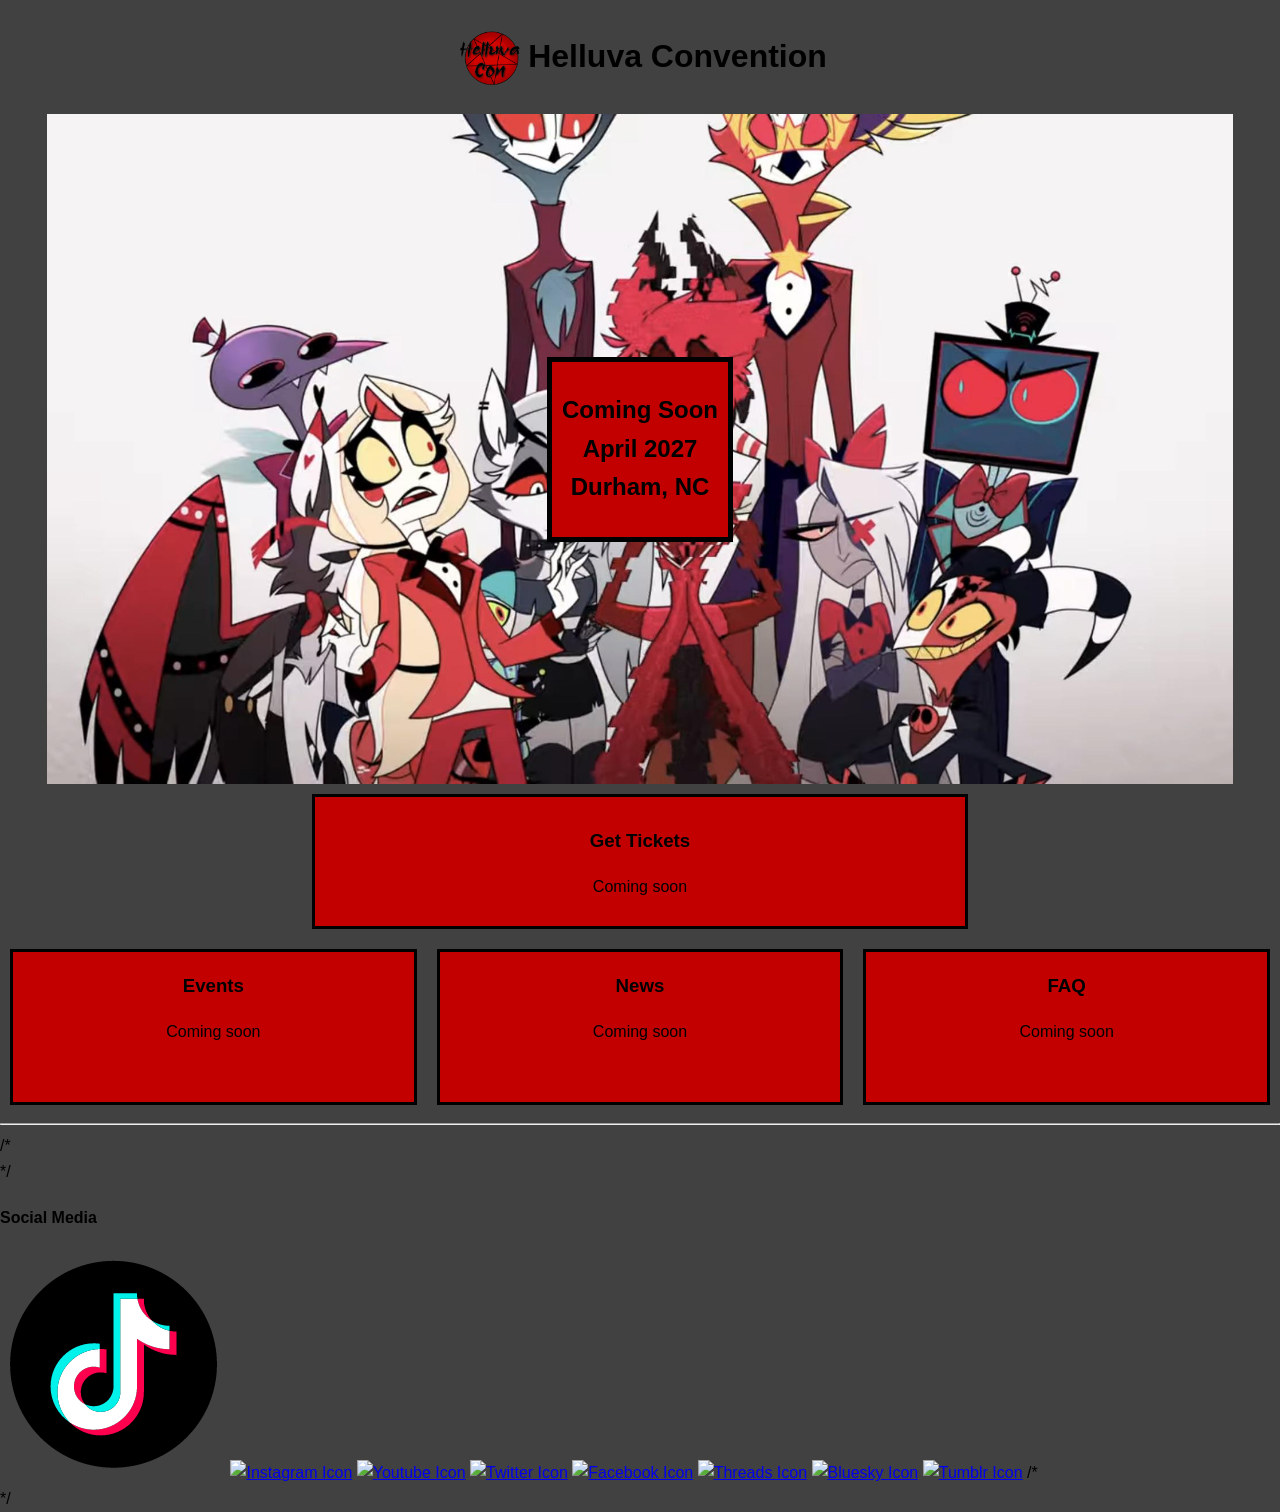
==== index.html @ fe30e1ab "Update index.html" ====
<!DOCTYPE html>
<html>
<link rel="stylesheet" href="home.css">

<head>

<header>
<img src="Graphics/Images/HelluvaConLogo_Transparent.png" alt="HelluvaCon Logo" width="75" height="75">
<h1>Helluva Convention</h1>
</header>

</head>

<body>

<div class="banner">

  <div>
    <h2>Coming Soon<br>
    April 2027<br>
    Durham, NC</h2>
  </div>
  
</div>

<div class="single">

  <div>
    <h3>Get Tickets</h3>
    <p>Coming soon</p>
  </div>
  
</div>

<div class="triple">

  <div>
    <h3>Events</h3>
    <p>Coming soon</p>
  </div>

  <div>
    <h3>News</h3>
    <p>Coming soon</p>
  </div>
  
  <div>
    <h3>FAQ</h3>
    <p>Coming soon</p>
  </div>
  
</div>

<hr>

</body>

<foot>

/*<div class="footer">

  <div>*/
    <h4>Social Media</h4>
    <a href="https://www.tiktok.com/@helluva_convention"><img src="Graphics/Social_icons/tiktok_icon.png" alt="TikTok Icon" style="width:5;height:5"></a>
    <a href="https://www.instagram.com/helluva_convention"><img src="Graphics/Social_icons/Instagram_icon.png" alt="Instagram Icon" style="width:50;height:50"></a>
    <a href="https://www.youtube.com/@HelluvaCon"><img src="Graphics/Social_icons/Youtube_icon.png" alt="Youtube Icon" style="width:50;height:50"></a>
    <a href="https://x.com/HelluvaCon"><img src="Graphics/Social_icons/Twitter_icon.png" alt="Twitter Icon" style="width:50;height:50"></a>
    <a href="https://www.facebook.com/HelluvaCon/"><img src="Graphics/Social_icons/Facebook_icon.png" alt="Facebook Icon" style="width:50;height:50"></a>
    <a href="https://www.threads.com/@helluva_convention"><img src="Graphics/Social_icons/Threads_icon.png" alt="Threads Icon" style="width:50;height:50"></a>
    <a href="https://bsky.app/profile/helluvacon.bsky.social"><img src="Graphics/Social_icons/Bluesky_icon.png" alt="Bluesky Icon" style="width:50;height:50"></a>
    <a href="https://helluvacon.tumblr.com"><img src="Graphics/Social_icons/Tumblr_icon.png" alt="Tumblr Icon" style="width:50;height:50"></a>
  /*</div>

</div>*/

</foot>

</html>
---- home.css ----
/* --- Global Styles --- */
body {
    font-family: sans-serif;
    background-color: #414141;
    line-height: 1.6;
    margin: 0;
    padding: 0;
}

header {
  display: flex;
  flex-direction: row;
  background-color: #414141;
  text-align: center;
  justify-content: center;
  align-items: center;
  padding: 10px;
}

div.banner {
  display: flex;
  text-align: center;
  justify-content: center;
  align-items: center;
  height: 1250px;
  background-image: url("Graphics/Images/hella_crossover.jpeg");
  background-repeat: no-repeat;
  background-position: center;
  background-size: contain;
  padding: 10px;
}

div.banner > div {
  background-color: #c30000;
  padding: 10px;
  border: 5px solid black;
}

div.single {
  display: flex;
  text-align: center;
  justify-content: center;
  align-items: center;
  padding: 10px;
}

div.single > div {
  background-color: #c30000;
  padding: 10px;
  border: 3px solid black;
  width: 50%;
}

div.triple {
  display: flex;
  /* Show the flex items horizontally */
  flex-direction: row;
}

div.triple > div {
  margin: 10px;
  background-color: #c30000;
  width: 33%;
  height: 150px;
  text-align: center;
  border: 3px solid black;
}
  
@media screen and (max-width:2400px) {
  div.banner {
    height: 1200px;
  }
  
@media screen and (max-width:2300px) {
  div.banner {
    height: 1150px;
  }

@media screen and (max-width:2200px) {
  div.banner {
    height: 1100px;
  }
  
@media screen and (max-width:2100px) {
  div.banner {
    height: 1050px;
  }
  
@media screen and (max-width:2000px) {
  div.banner {
    height: 1000px;
  }
  
@media screen and (max-width:1900px) {
  div.banner {
    height: 950px;
  }
  
@media screen and (max-width:1800px) {
  div.banner {
    height: 900px;
  }

@media screen and (max-width:1700px) {
  div.banner {
    height: 850px;
  }

@media screen and (max-width:1600px) {
  div.banner {
    height: 800px;
  }

@media screen and (max-width:1500px) {
  div.banner {
    height: 750px;
  }

@media screen and (max-width:1400px) {
  div.banner {
    height: 700px;
  }

@media screen and (max-width:1300px) {
  div.banner {
    height: 650px;
  }

@media screen and (max-width:1200px) {
  div.banner {
    height: 600px;
  }

@media screen and (max-width:1100px) {
  div.banner {
    height: 550px;
  }

@media screen and (max-width:1000px) {
  div.banner {
    height: 500px;
  }

@media screen and (max-width:900px) {
  div.banner {
    height: 450px;
  }

@media screen and (max-width:800px) {
  div.banner {
    height: 400px;
  }
  
@media screen and (max-width:700px) {
  div.banner {
    height: 350px;
  }

/* Use media query and show the flex items vertically if screen width is less than 600px */
@media screen and (max-width:600px) {
  div.banner {
    height: 300px;
  }
  div.triple {
    flex-direction: column;
  }
  div.triple > div {
    margin: 10px;
    background-color: #c30000;
    width: 96%;
    text-align: center;
  }
  
}

div.footer {
  display: flex;
  text-align: center;
  align-items: center;
  justify-content: center;
  margin: 10px;
  padding: 10px;
}

div.footer > div {
  margin: 10px;
}
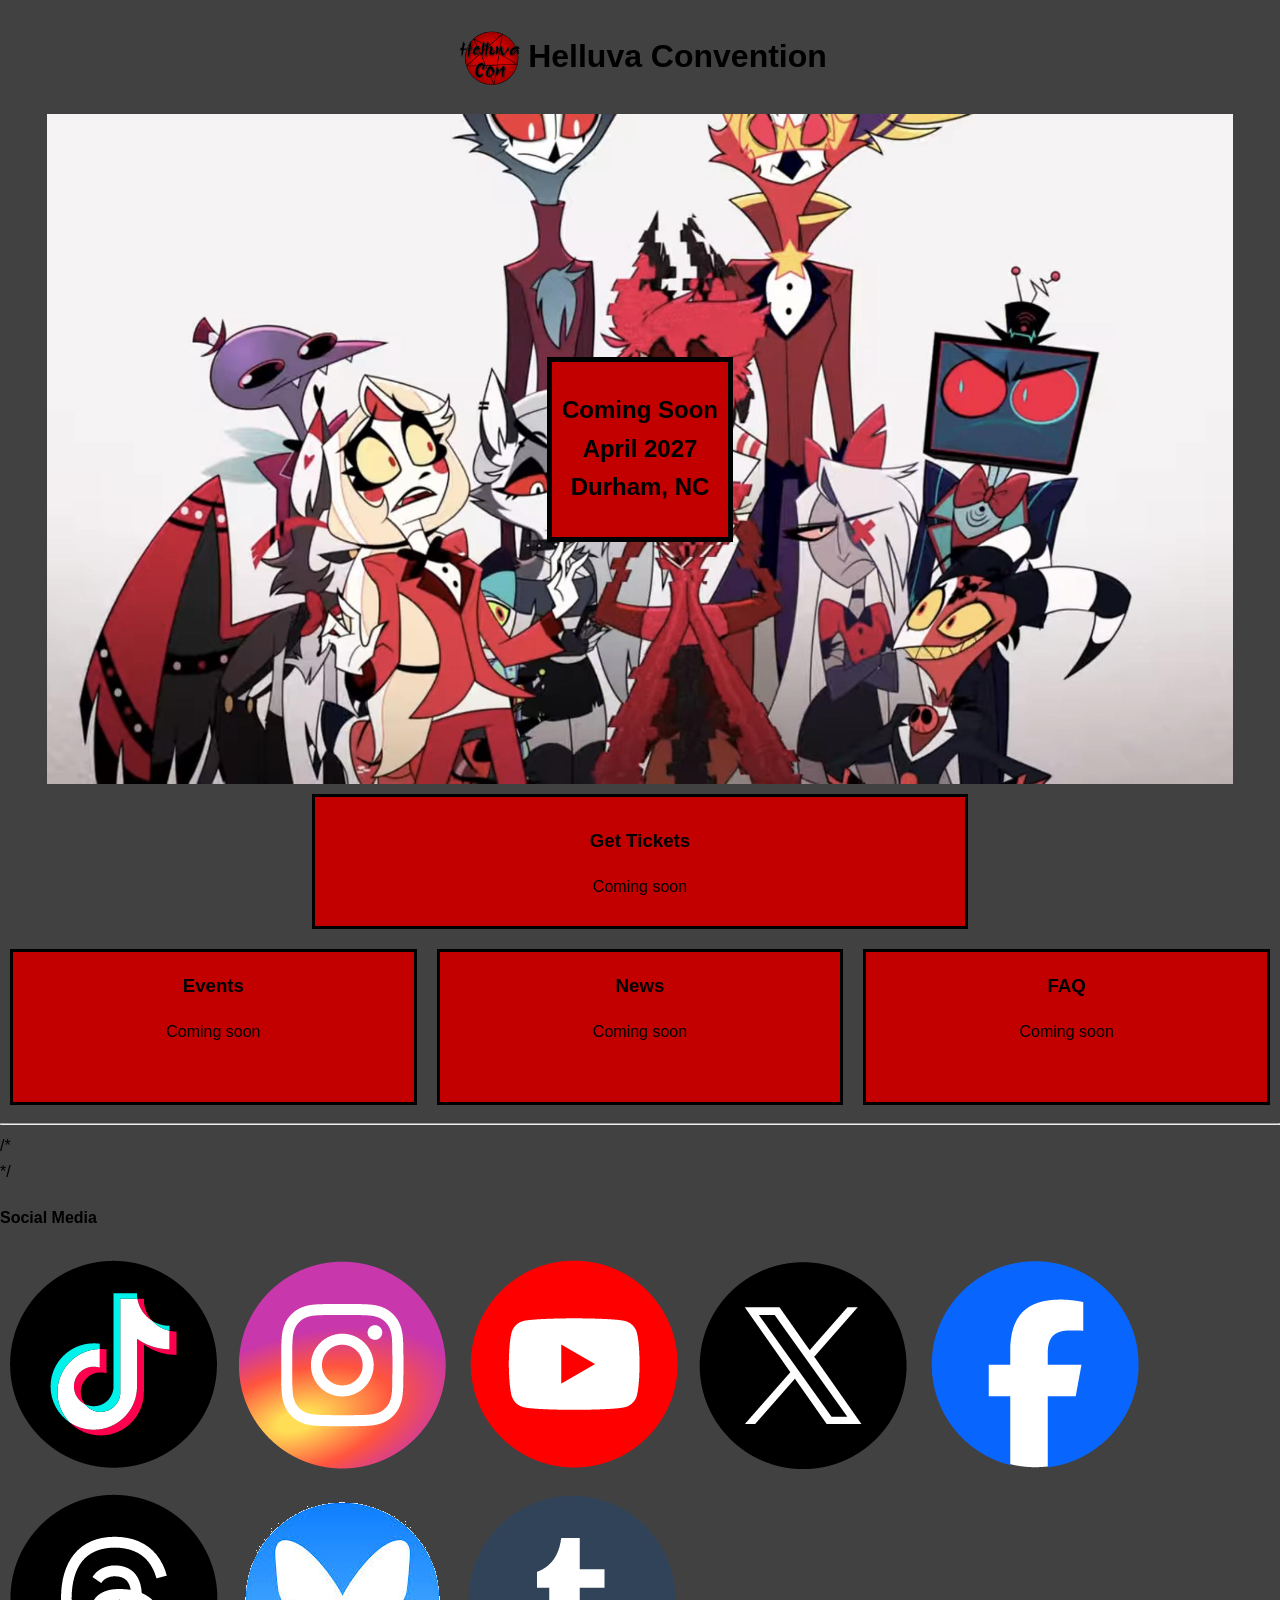
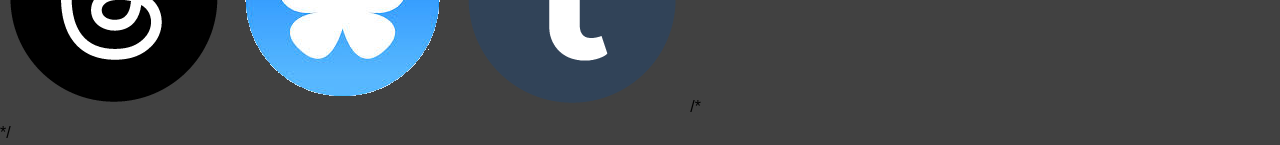
==== commit 0c9a3c86: "Update index.html" ====
--- a/index.html
+++ b/index.html
@@ -62,13 +62,13 @@
   <div>*/
     <h4>Social Media</h4>
     <a href="https://www.tiktok.com/@helluva_convention"><img src="Graphics/Social_icons/tiktok_icon.png" alt="TikTok Icon" style="width:5;height:5"></a>
-    <a href="https://www.instagram.com/helluva_convention"><img src="Graphics/Social_icons/Instagram_icon.png" alt="Instagram Icon" style="width:50;height:50"></a>
-    <a href="https://www.youtube.com/@HelluvaCon"><img src="Graphics/Social_icons/Youtube_icon.png" alt="Youtube Icon" style="width:50;height:50"></a>
-    <a href="https://x.com/HelluvaCon"><img src="Graphics/Social_icons/Twitter_icon.png" alt="Twitter Icon" style="width:50;height:50"></a>
-    <a href="https://www.facebook.com/HelluvaCon/"><img src="Graphics/Social_icons/Facebook_icon.png" alt="Facebook Icon" style="width:50;height:50"></a>
-    <a href="https://www.threads.com/@helluva_convention"><img src="Graphics/Social_icons/Threads_icon.png" alt="Threads Icon" style="width:50;height:50"></a>
-    <a href="https://bsky.app/profile/helluvacon.bsky.social"><img src="Graphics/Social_icons/Bluesky_icon.png" alt="Bluesky Icon" style="width:50;height:50"></a>
-    <a href="https://helluvacon.tumblr.com"><img src="Graphics/Social_icons/Tumblr_icon.png" alt="Tumblr Icon" style="width:50;height:50"></a>
+    <a href="https://www.instagram.com/helluva_convention"><img src="Graphics/Social_icons/instagram_icon.png" alt="Instagram Icon" style="width:50;height:50"></a>
+    <a href="https://www.youtube.com/@HelluvaCon"><img src="Graphics/Social_icons/youtube_icon.png" alt="Youtube Icon" style="width:50;height:50"></a>
+    <a href="https://x.com/HelluvaCon"><img src="Graphics/Social_icons/twitter_icon.png" alt="Twitter Icon" style="width:50;height:50"></a>
+    <a href="https://www.facebook.com/HelluvaCon/"><img src="Graphics/Social_icons/facebook_icon.png" alt="Facebook Icon" style="width:50;height:50"></a>
+    <a href="https://www.threads.com/@helluva_convention"><img src="Graphics/Social_icons/threads_icon.png" alt="Threads Icon" style="width:50;height:50"></a>
+    <a href="https://bsky.app/profile/helluvacon.bsky.social"><img src="Graphics/Social_icons/bluesky_icon.png" alt="Bluesky Icon" style="width:50;height:50"></a>
+    <a href="https://helluvacon.tumblr.com"><img src="Graphics/Social_icons/tumblr_icon.png" alt="Tumblr Icon" style="width:50;height:50"></a>
   /*</div>
 
 </div>*/
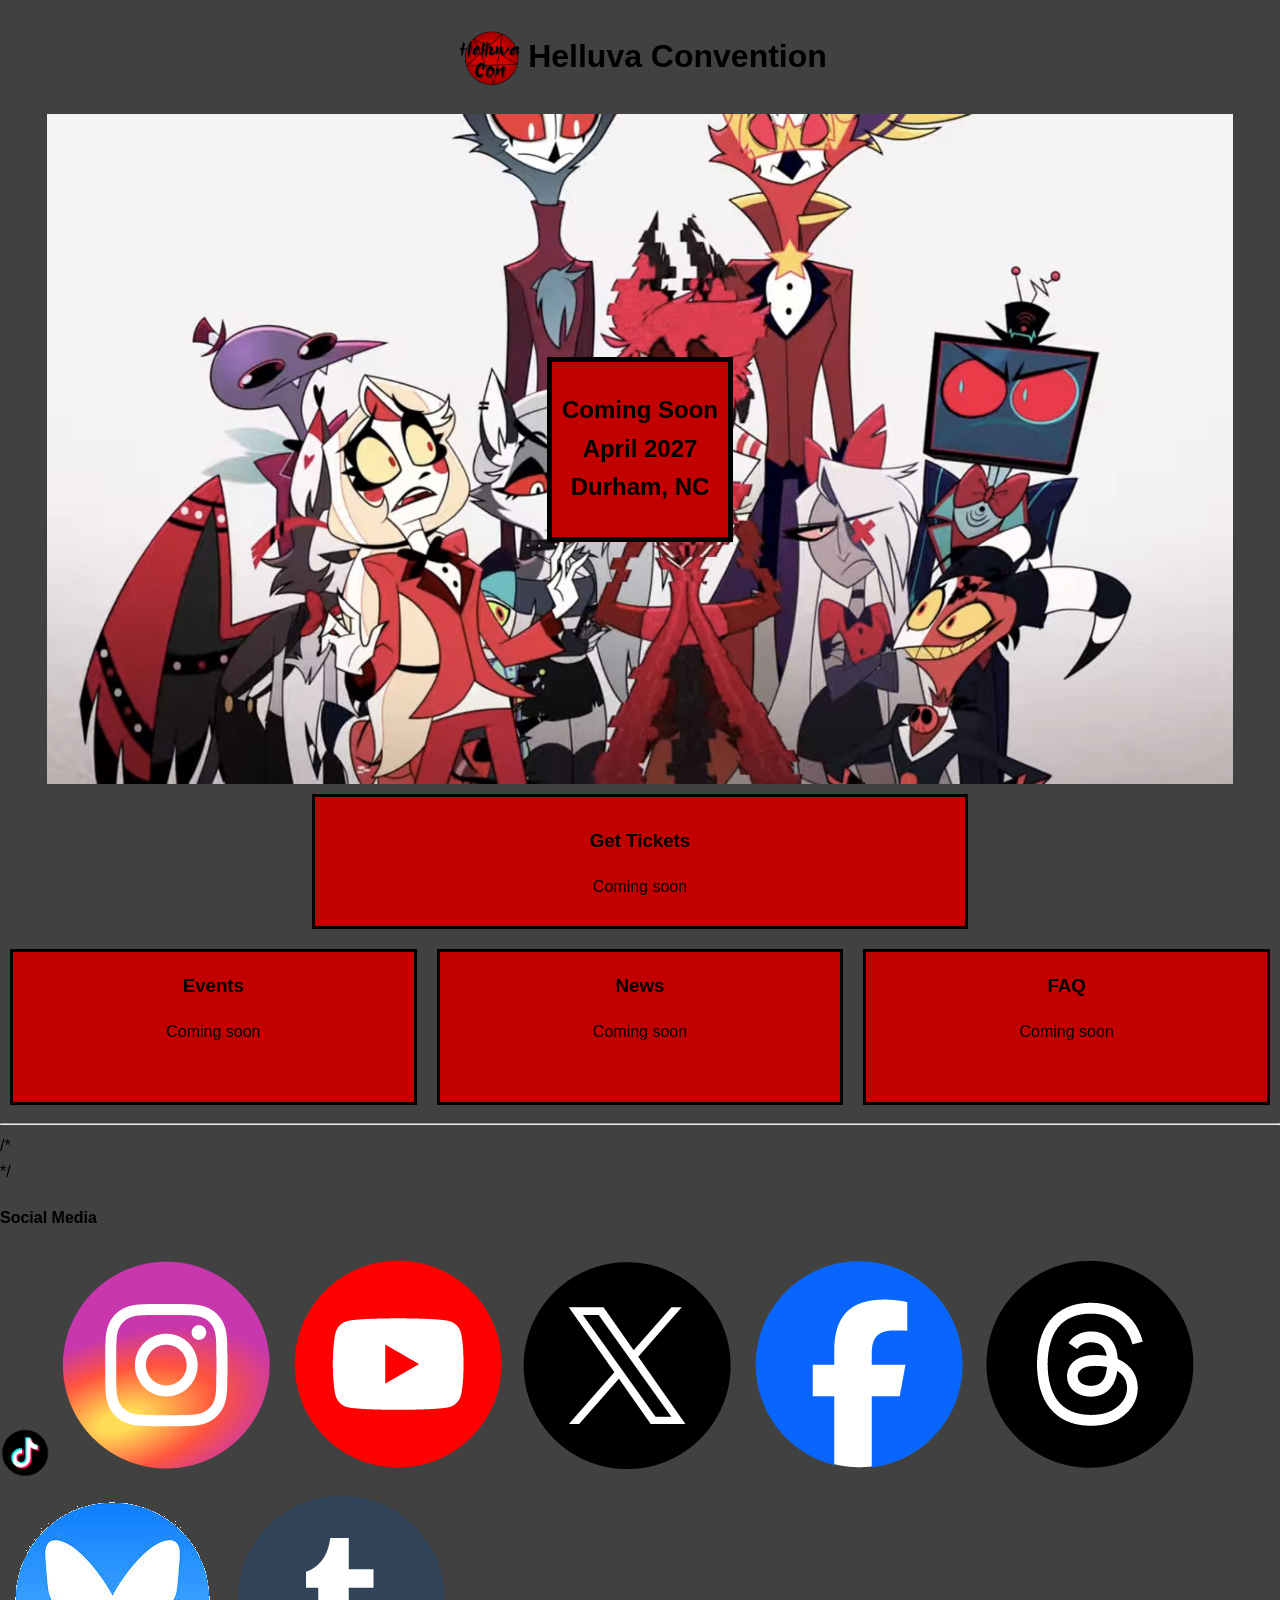
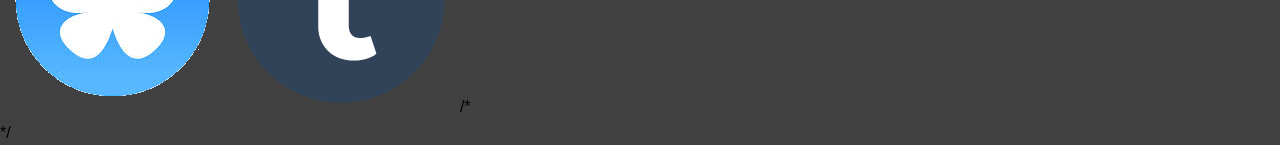
==== commit a79a8a80: "Update index.html" ====
--- a/index.html
+++ b/index.html
@@ -61,7 +61,7 @@
 
   <div>*/
     <h4>Social Media</h4>
-    <a href="https://www.tiktok.com/@helluva_convention"><img src="Graphics/Social_icons/tiktok_icon.png" alt="TikTok Icon" style="width:5;height:5"></a>
+    <a href="https://www.tiktok.com/@helluva_convention"><img src="Graphics/Social_icons/tiktok_icon.png" alt="TikTok Icon" width="50" height="50"></a>
     <a href="https://www.instagram.com/helluva_convention"><img src="Graphics/Social_icons/instagram_icon.png" alt="Instagram Icon" style="width:50;height:50"></a>
     <a href="https://www.youtube.com/@HelluvaCon"><img src="Graphics/Social_icons/youtube_icon.png" alt="Youtube Icon" style="width:50;height:50"></a>
     <a href="https://x.com/HelluvaCon"><img src="Graphics/Social_icons/twitter_icon.png" alt="Twitter Icon" style="width:50;height:50"></a>
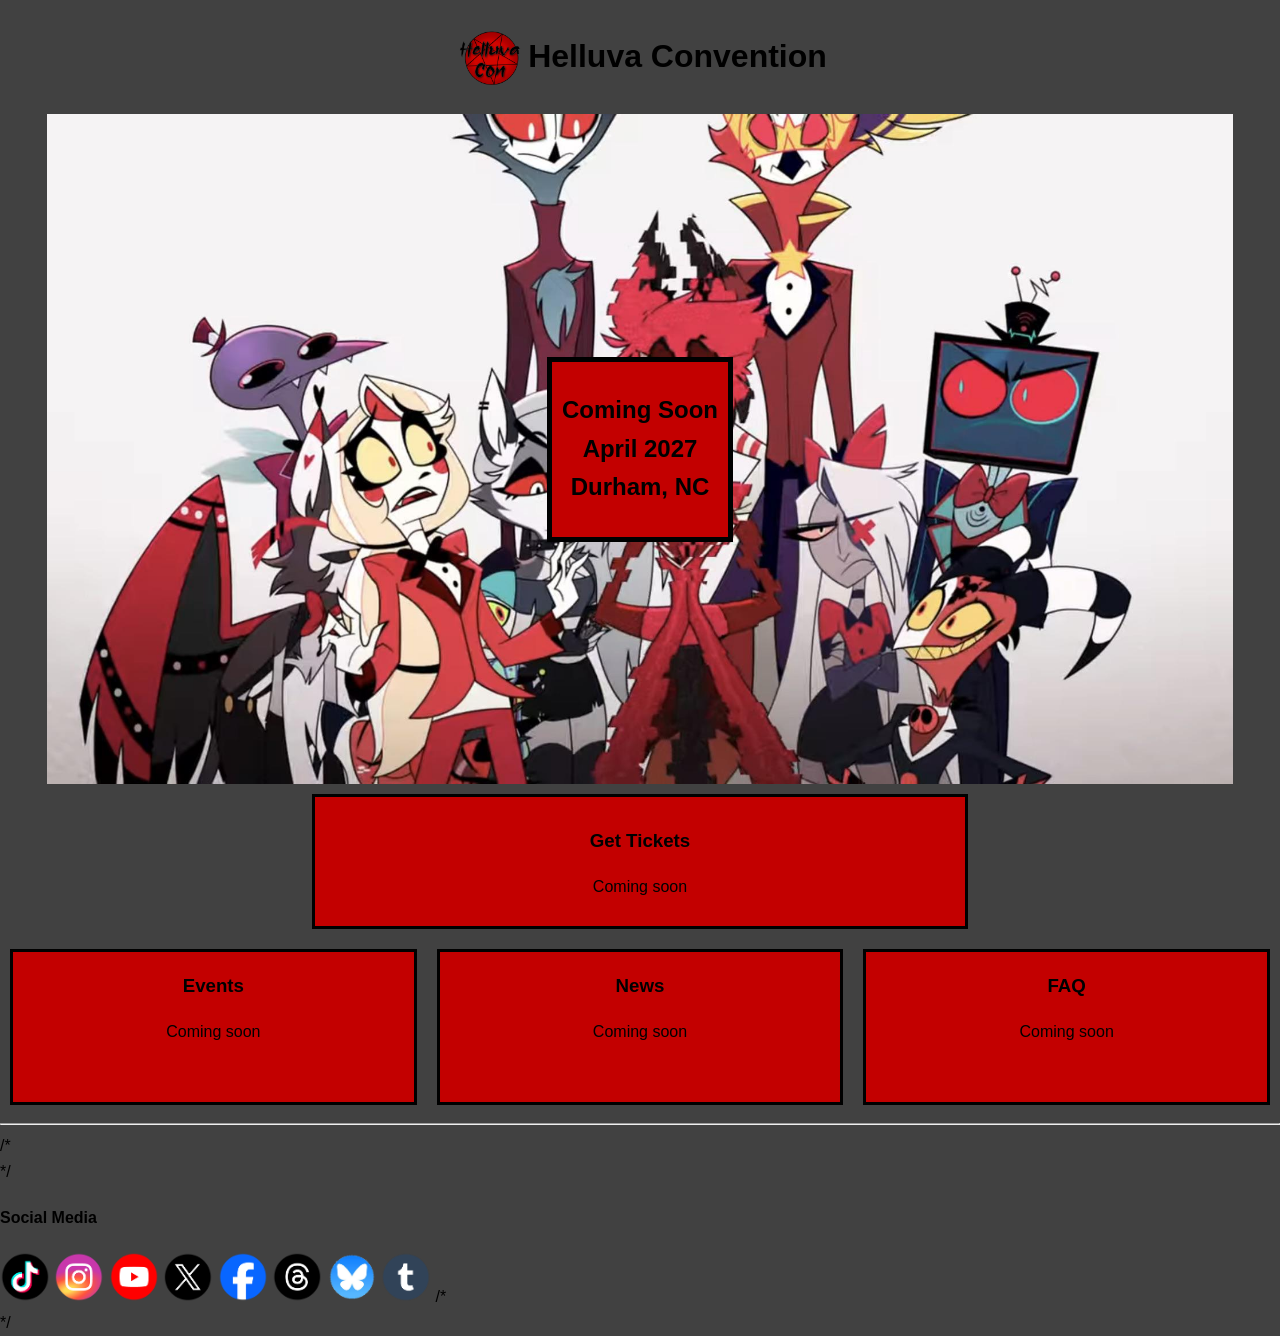
==== commit f71ad7ab: "Update index.html" ====
--- a/index.html
+++ b/index.html
@@ -62,13 +62,13 @@
   <div>*/
     <h4>Social Media</h4>
     <a href="https://www.tiktok.com/@helluva_convention"><img src="Graphics/Social_icons/tiktok_icon.png" alt="TikTok Icon" width="50" height="50"></a>
-    <a href="https://www.instagram.com/helluva_convention"><img src="Graphics/Social_icons/instagram_icon.png" alt="Instagram Icon" style="width:50;height:50"></a>
-    <a href="https://www.youtube.com/@HelluvaCon"><img src="Graphics/Social_icons/youtube_icon.png" alt="Youtube Icon" style="width:50;height:50"></a>
-    <a href="https://x.com/HelluvaCon"><img src="Graphics/Social_icons/twitter_icon.png" alt="Twitter Icon" style="width:50;height:50"></a>
-    <a href="https://www.facebook.com/HelluvaCon/"><img src="Graphics/Social_icons/facebook_icon.png" alt="Facebook Icon" style="width:50;height:50"></a>
-    <a href="https://www.threads.com/@helluva_convention"><img src="Graphics/Social_icons/threads_icon.png" alt="Threads Icon" style="width:50;height:50"></a>
-    <a href="https://bsky.app/profile/helluvacon.bsky.social"><img src="Graphics/Social_icons/bluesky_icon.png" alt="Bluesky Icon" style="width:50;height:50"></a>
-    <a href="https://helluvacon.tumblr.com"><img src="Graphics/Social_icons/tumblr_icon.png" alt="Tumblr Icon" style="width:50;height:50"></a>
+    <a href="https://www.instagram.com/helluva_convention"><img src="Graphics/Social_icons/instagram_icon.png" alt="Instagram Icon" width="50" height="50"></a>
+    <a href="https://www.youtube.com/@HelluvaCon"><img src="Graphics/Social_icons/youtube_icon.png" alt="Youtube Icon" width="50" height="50"></a>
+    <a href="https://x.com/HelluvaCon"><img src="Graphics/Social_icons/twitter_icon.png" alt="Twitter Icon" width="50" height="50"></a>
+    <a href="https://www.facebook.com/HelluvaCon/"><img src="Graphics/Social_icons/facebook_icon.png" alt="Facebook Icon" width="50" height="50"></a>
+    <a href="https://www.threads.com/@helluva_convention"><img src="Graphics/Social_icons/threads_icon.png" alt="Threads Icon" width="50" height="50"></a>
+    <a href="https://bsky.app/profile/helluvacon.bsky.social"><img src="Graphics/Social_icons/bluesky_icon.png" alt="Bluesky Icon" width="50" height="50"></a>
+    <a href="https://helluvacon.tumblr.com"><img src="Graphics/Social_icons/tumblr_icon.png" alt="Tumblr Icon" width="50" height="50"></a>
   /*</div>
 
 </div>*/
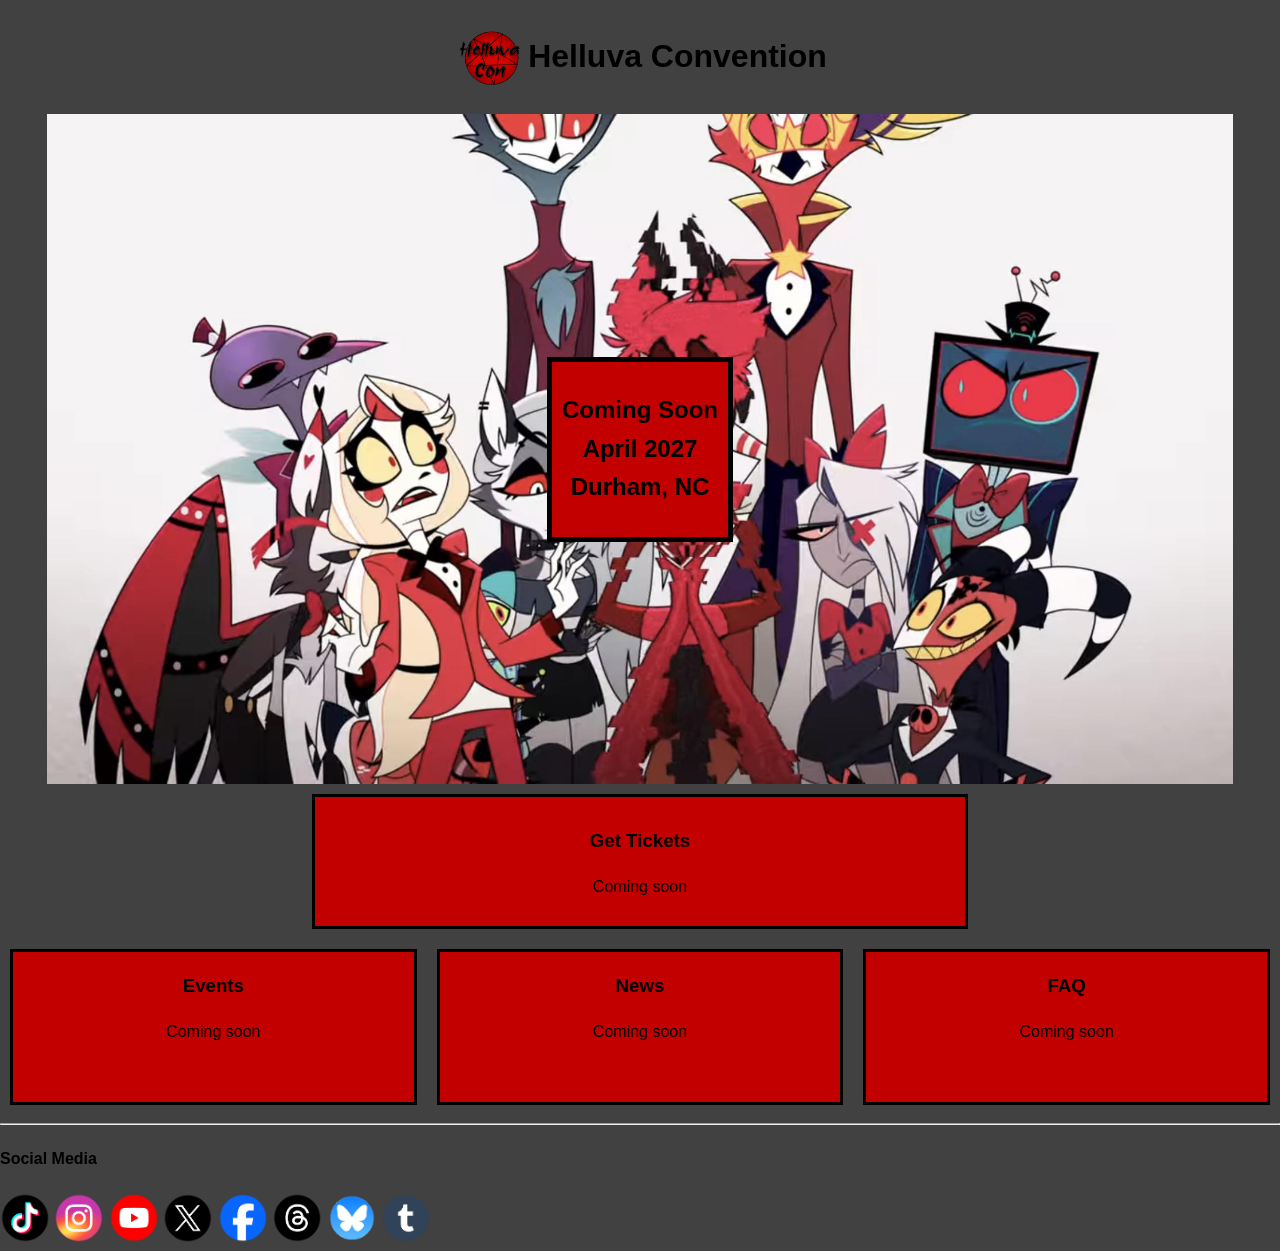
==== commit 6ea0a39c: "Update index.html" ====
--- a/index.html
+++ b/index.html
@@ -57,9 +57,9 @@
 
 <foot>
 
-/*<div class="footer">
+<div class="footer">
 
-  <div>*/
+  <div>
     <h4>Social Media</h4>
     <a href="https://www.tiktok.com/@helluva_convention"><img src="Graphics/Social_icons/tiktok_icon.png" alt="TikTok Icon" width="50" height="50"></a>
     <a href="https://www.instagram.com/helluva_convention"><img src="Graphics/Social_icons/instagram_icon.png" alt="Instagram Icon" width="50" height="50"></a>
@@ -69,9 +69,9 @@
     <a href="https://www.threads.com/@helluva_convention"><img src="Graphics/Social_icons/threads_icon.png" alt="Threads Icon" width="50" height="50"></a>
     <a href="https://bsky.app/profile/helluvacon.bsky.social"><img src="Graphics/Social_icons/bluesky_icon.png" alt="Bluesky Icon" width="50" height="50"></a>
     <a href="https://helluvacon.tumblr.com"><img src="Graphics/Social_icons/tumblr_icon.png" alt="Tumblr Icon" width="50" height="50"></a>
-  /*</div>
+  </div>
 
-</div>*/
+</div>
 
 </foot>
 
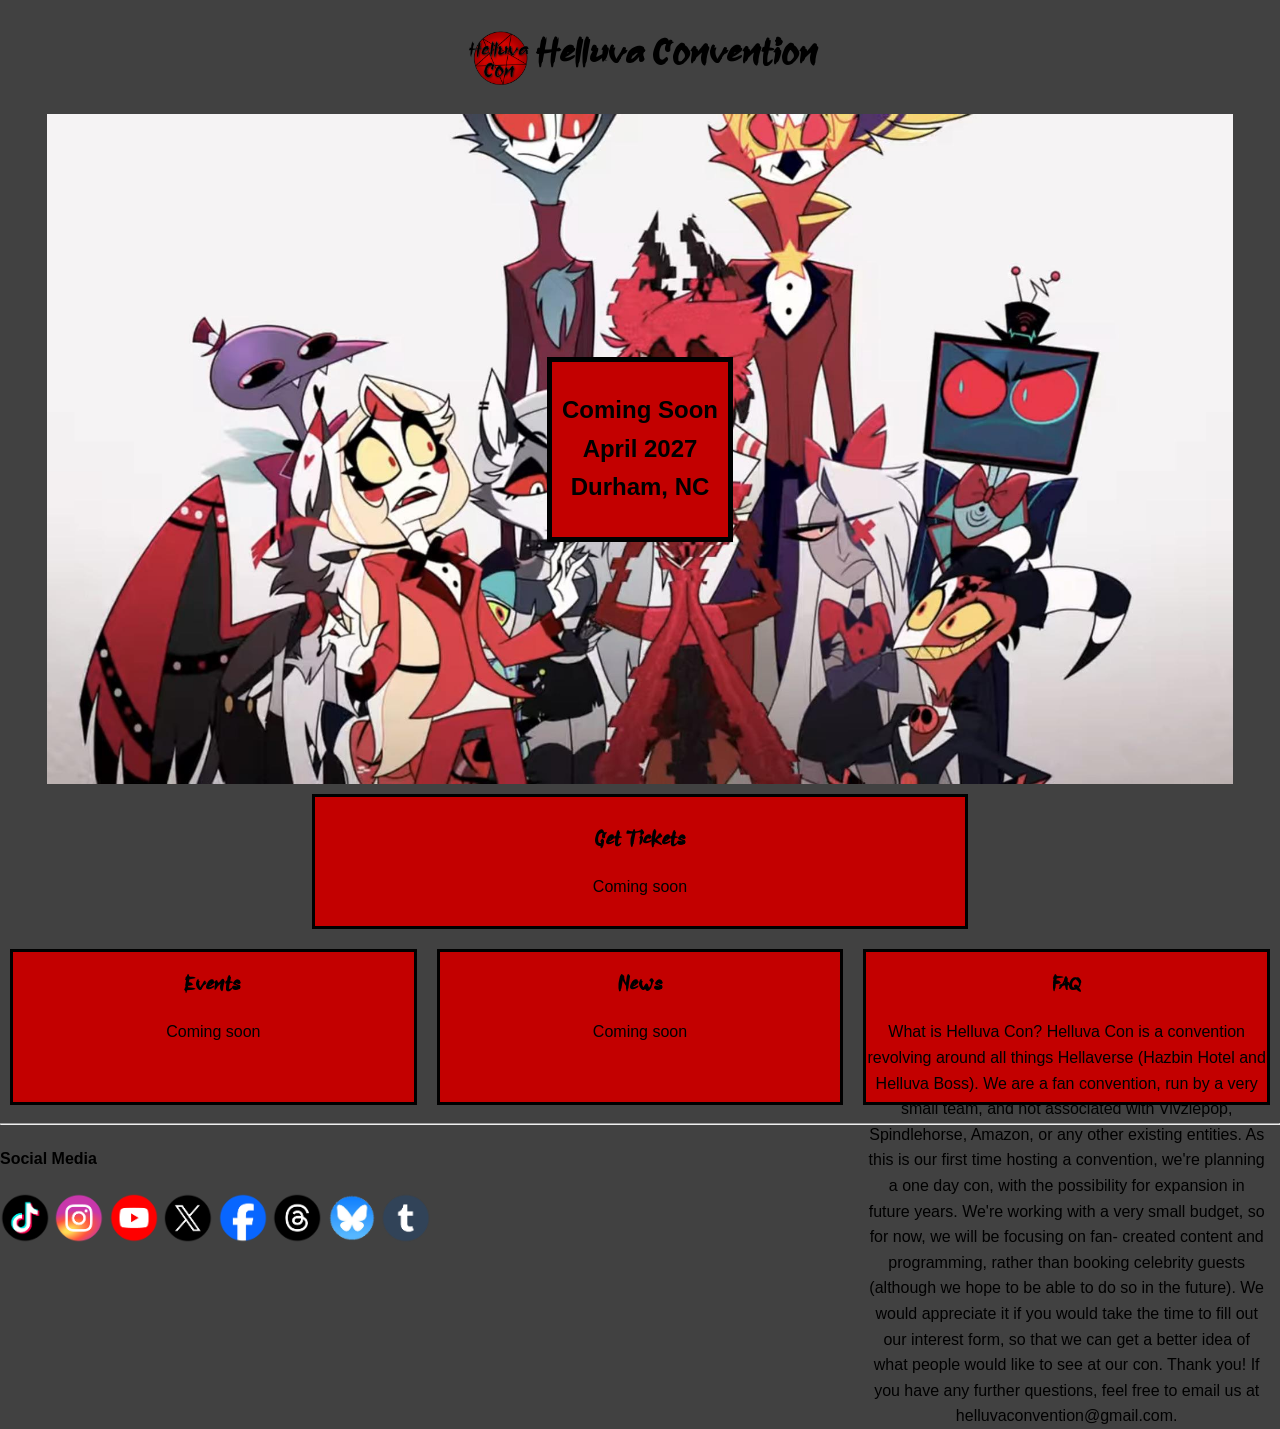
==== commit 493270b0: "Update index.html" ====
--- a/index.html
+++ b/index.html
@@ -46,7 +46,27 @@
   
   <div>
     <h3>FAQ</h3>
-    <p>Coming soon</p>
+    <p>What is Helluva Con?
+Helluva Con is a convention revolving around
+all things Hellaverse (Hazbin Hotel and
+Helluva Boss). We are a fan convention, run
+by a very small team, and not associated with
+Vivziepop, Spindlehorse, Amazon, or any
+other existing entities. As this is our first time
+hosting a convention, we're planning a one
+day con, with the possibility for expansion in
+future years. We're working with a very small
+budget, so for now, we will be focusing on fan-
+created content and programming, rather
+than booking celebrity guests (although we
+hope to be able to do so in the future).
+We would appreciate it if you would take the
+time to fill out our interest form, so that we
+can get a better idea of what people would
+like to see at our con. Thank you!
+If you have any further questions, feel free to
+email us at
+helluvaconvention@gmail.com.</p>
   </div>
   
 </div>
--- a/home.css
+++ b/home.css
@@ -1,10 +1,23 @@
 /* --- Global Styles --- */
+@font-face {
+  font-family: AssassinNinja; /* set name */
+  src: url(AssassinNinja-KV7eW.ttf); /* url of the font */
+}
+
 body {
-    font-family: sans-serif;
+    font-family: "Trebuchet MS", sans-serif;
     background-color: #414141;
     line-height: 1.6;
     margin: 0;
     padding: 0;
+}
+
+h1 {
+    font-family: AssassinNinja, "Trebuchet MS", sans-serif;
+}
+
+h3 {
+  font-family: AssassinNinja, "Trebuchet MS", sans-serif;
 }
 
 header {
@@ -184,4 +197,4 @@
 
 div.footer > div {
   margin: 10px;
-}+}
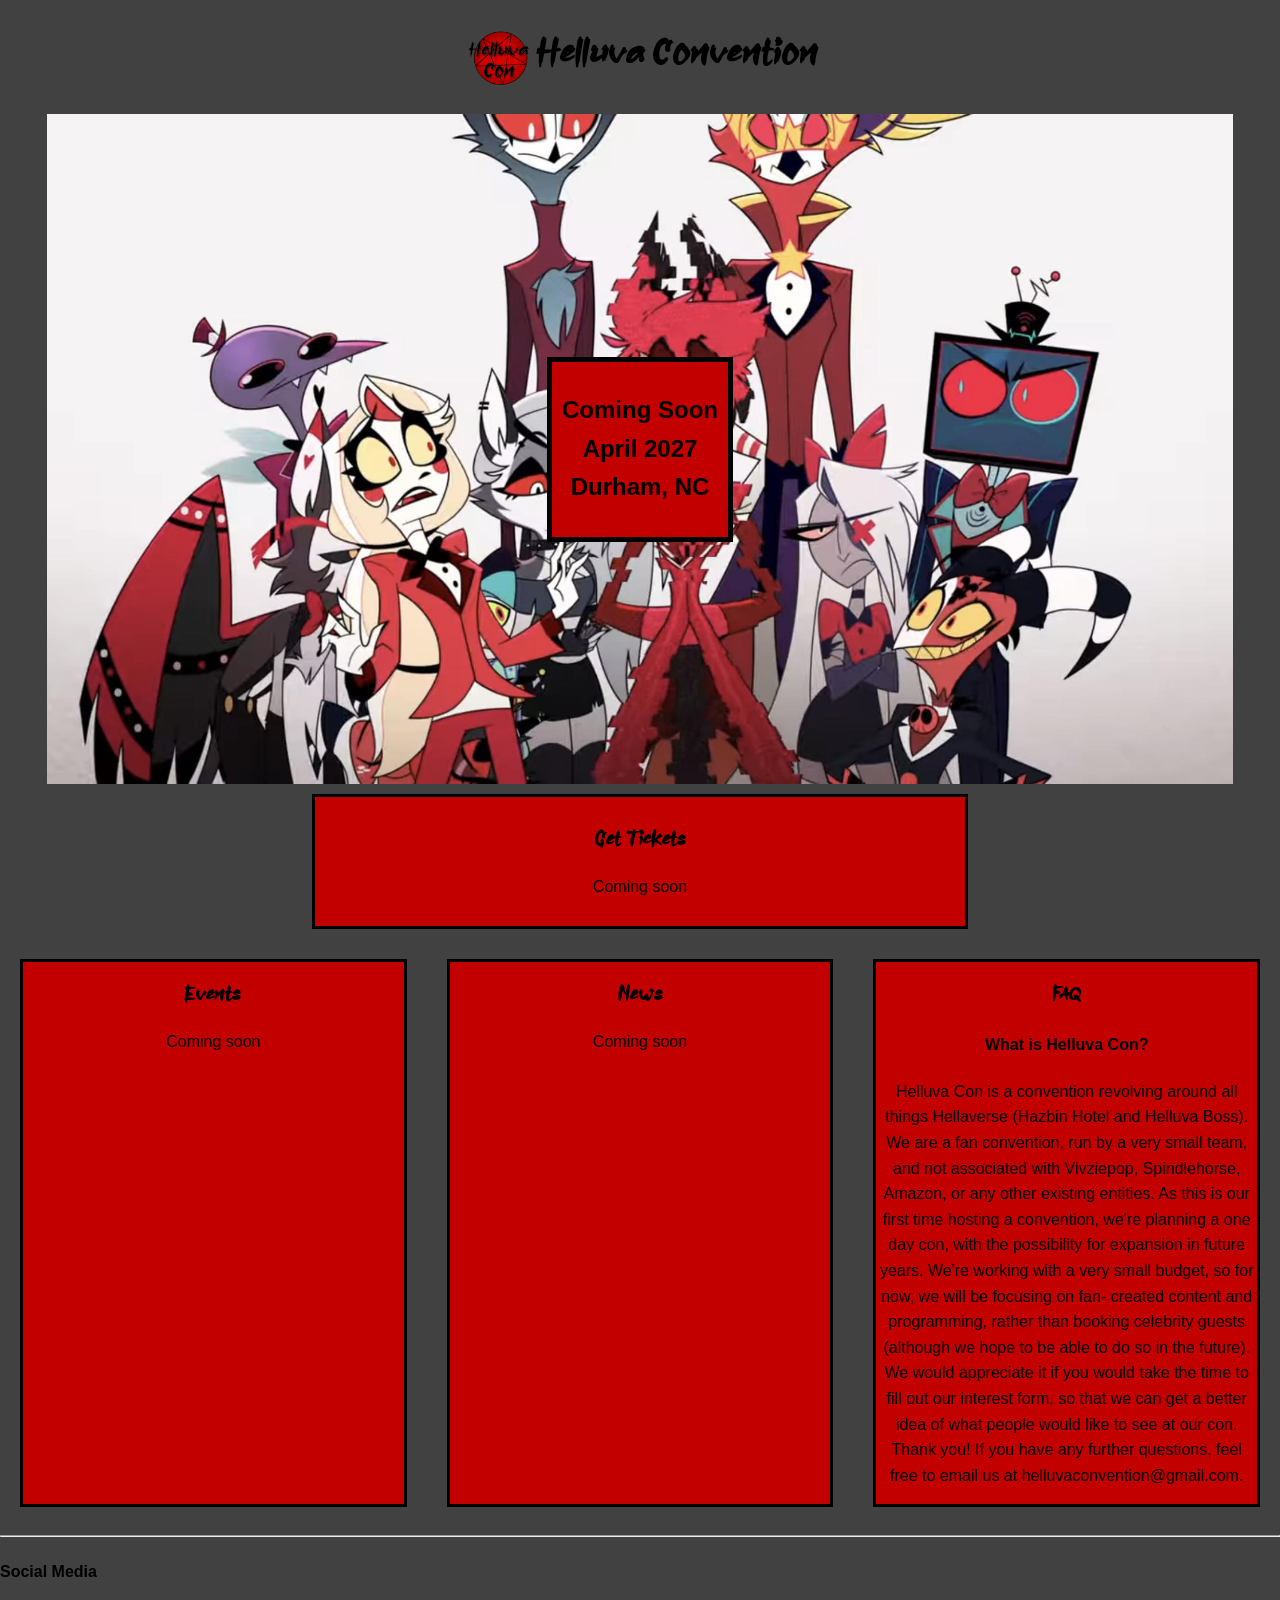
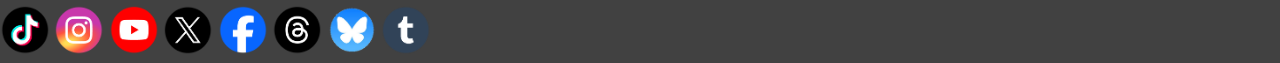
==== commit e667f42f: "Update index.html" ====
--- a/index.html
+++ b/index.html
@@ -46,27 +46,26 @@
   
   <div>
     <h3>FAQ</h3>
-    <p>What is Helluva Con?
-Helluva Con is a convention revolving around
-all things Hellaverse (Hazbin Hotel and
-Helluva Boss). We are a fan convention, run
-by a very small team, and not associated with
-Vivziepop, Spindlehorse, Amazon, or any
-other existing entities. As this is our first time
-hosting a convention, we're planning a one
-day con, with the possibility for expansion in
-future years. We're working with a very small
-budget, so for now, we will be focusing on fan-
-created content and programming, rather
-than booking celebrity guests (although we
-hope to be able to do so in the future).
-We would appreciate it if you would take the
-time to fill out our interest form, so that we
-can get a better idea of what people would
-like to see at our con. Thank you!
-If you have any further questions, feel free to
-email us at
-helluvaconvention@gmail.com.</p>
+    <h4>What is Helluva Con?</h4>
+    <p>Helluva Con is a convention revolving around
+    all things Hellaverse (Hazbin Hotel and
+    Helluva Boss). We are a fan convention, run
+    by a very small team, and not associated with
+    Vivziepop, Spindlehorse, Amazon, or any
+    other existing entities. As this is our first time
+    hosting a convention, we're planning a one
+    day con, with the possibility for expansion in
+    future years. We're working with a very small
+    budget, so for now, we will be focusing on fan-
+    created content and programming, rather
+    than booking celebrity guests (although we
+    hope to be able to do so in the future).
+    We would appreciate it if you would take the
+    time to fill out our interest form, so that we
+    can get a better idea of what people would
+    like to see at our con. Thank you!
+    If you have any further questions, feel free to
+    email us at helluvaconvention@gmail.com.</p>
   </div>
   
 </div>
--- a/home.css
+++ b/home.css
@@ -71,10 +71,9 @@
 }
 
 div.triple > div {
-  margin: 10px;
+  margin: 20px;
   background-color: #c30000;
   width: 33%;
-  height: 150px;
   text-align: center;
   border: 3px solid black;
 }
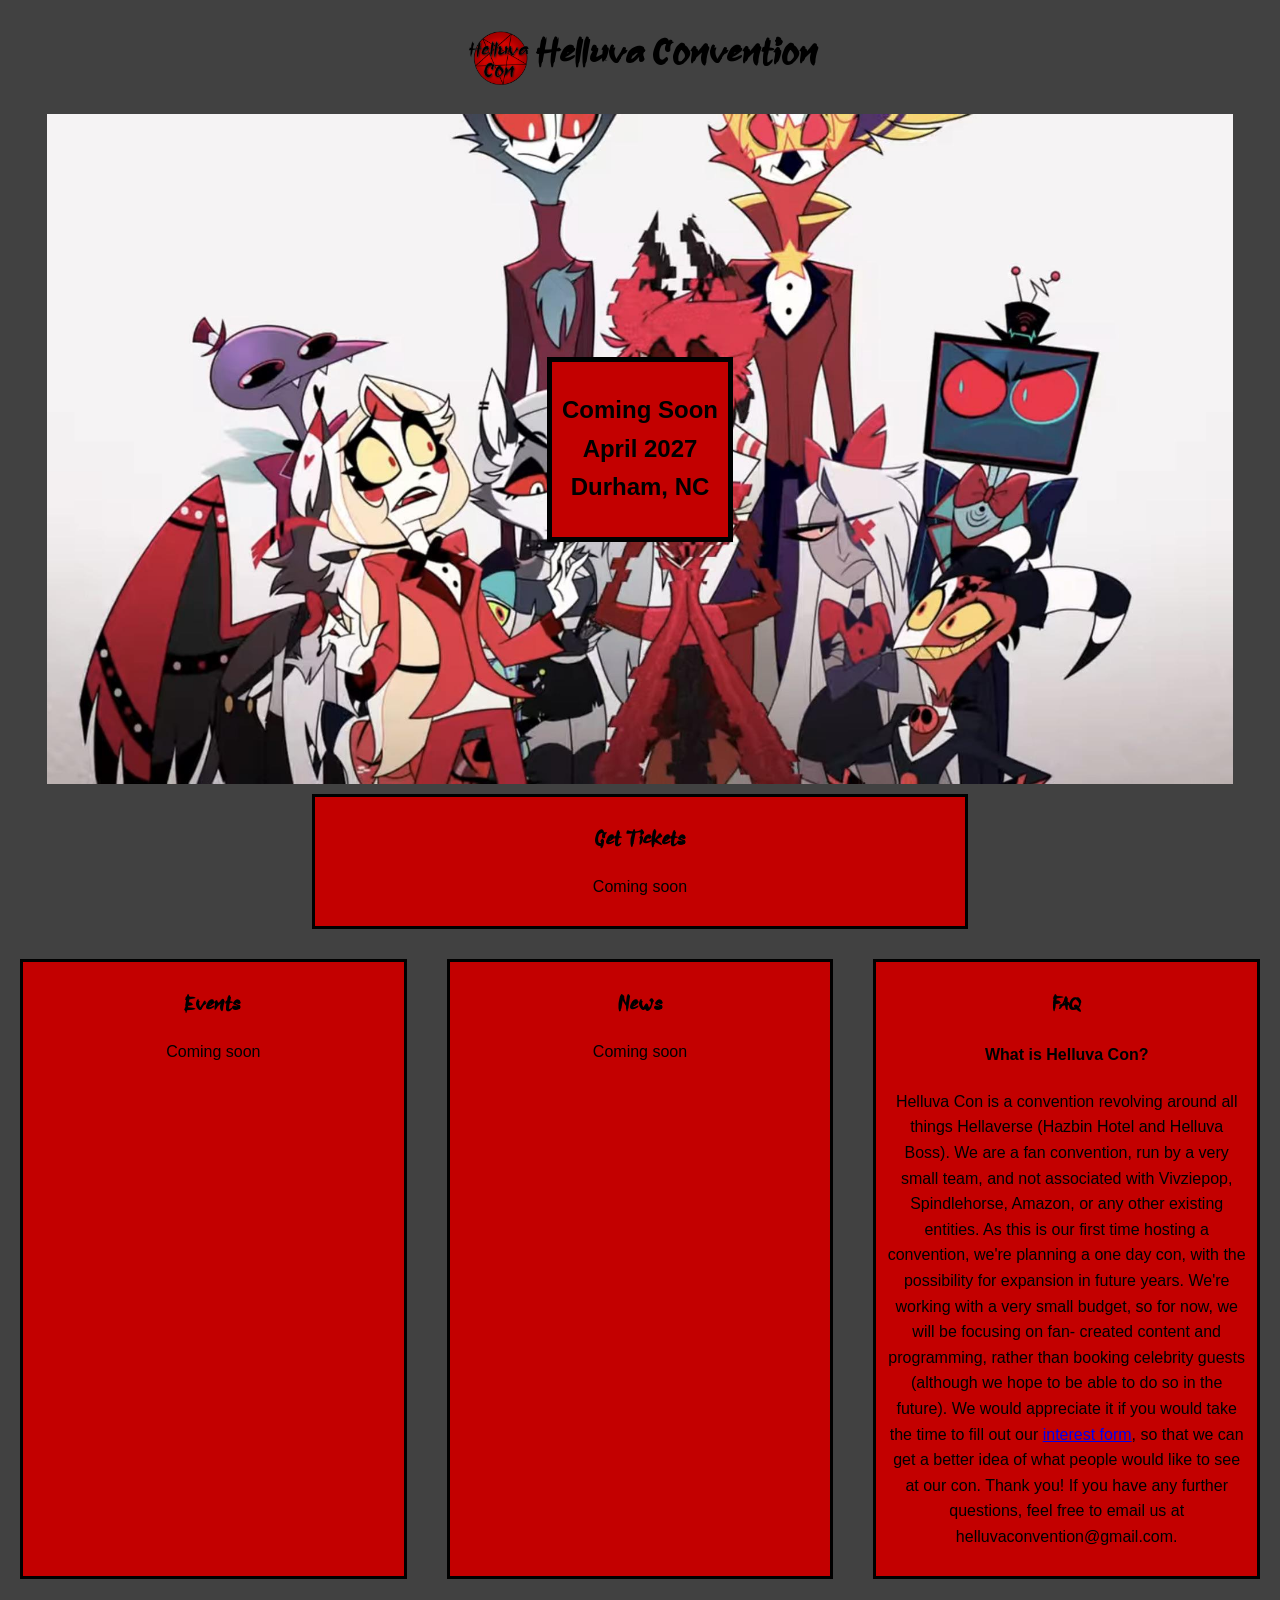
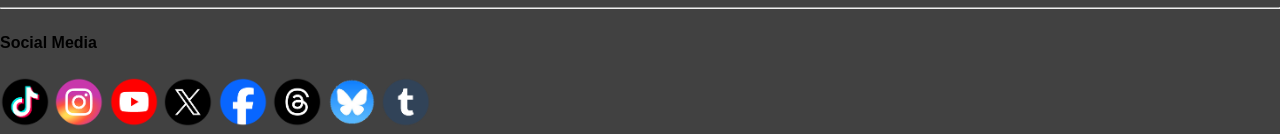
==== commit 49343390: "Update index.html" ====
--- a/index.html
+++ b/index.html
@@ -61,7 +61,7 @@
     than booking celebrity guests (although we
     hope to be able to do so in the future).
     We would appreciate it if you would take the
-    time to fill out our interest form, so that we
+    time to fill out our <a href="https://docs.google.com/forms/d/e/1FAIpQLSdrECNOSfKMf3m0oupraz1IpsJsJyWQu7Xc_mVhUx2qi_B2Ww/viewform?fbclid=PAZXh0bgNhZW0CMTEAc3J0YwZhcHBfaWQPNTY3MDY3MzQzMzUyNDI3AAGnufo93_Ii7qfW6RkNzKE-DN_jUE6CSIaBVXdw0qljIWJvrOVCJxJfzZ3hCbk_aem_cpY2sodriLH9fgUYqERJ6g&pli=1">interest form</a>, so that we
     can get a better idea of what people would
     like to see at our con. Thank you!
     If you have any further questions, feel free to
--- a/home.css
+++ b/home.css
@@ -72,6 +72,7 @@
 
 div.triple > div {
   margin: 20px;
+  padding: 10px;
   background-color: #c30000;
   width: 33%;
   text-align: center;
